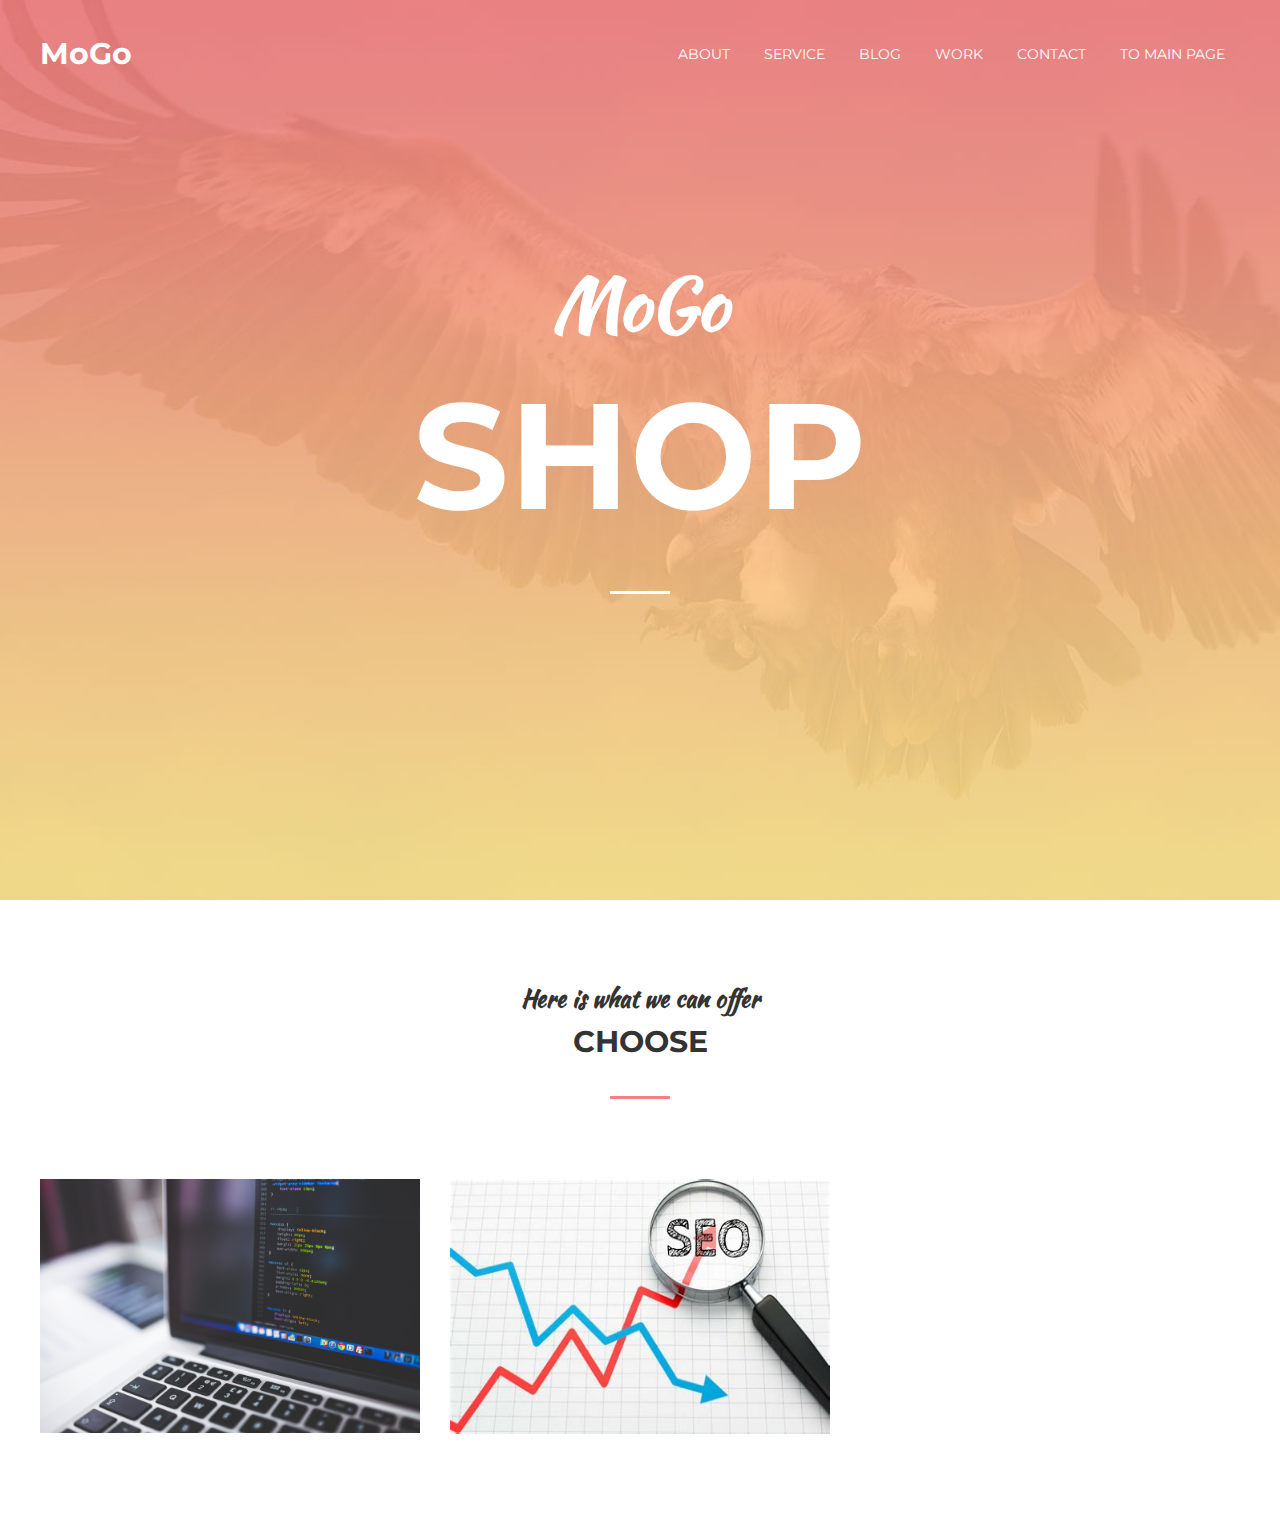
==== pages/shop.html @ 535938c5 "update" ====
<!DOCTYPE html>
<html lang="en">
<head>
    <meta charset="UTF-8">
    <meta name="viewport" content="width=device-width, initial-scale=1.0">
    <link rel="stylesheet" href="../assets/css/shop.css">
    <link href="https://fonts.googleapis.com/css?family=Kaushan+Script|Montserrat:300i,400,700&amp;subset=cyrillic-ext" rel="stylesheet">
    <link rel="stylesheet" href="https://use.fontawesome.com/releases/v5.7.2/css/all.css" integrity="sha384-fnmOCqbTlWIlj8LyTjo7mOUStjsKC4pOpQbqyi7RrhN7udi9RwhKkMHpvLbHG9Sr" crossorigin="anonymous">
    <title>MoGo</title>
</head>
<body>
    <header class="header" id="header">
        <div class="container">
            <div class="header__inner">
                <div class="header__logo" data-scroll="#intro">MoGo</div>
    
                <nav class="nav" id="nav">
                    <a class="nav__link" href="#" data-scroll="#about">About</a>
                    <a class="nav__link" href="#" data-scroll="#services">Service</a>
                    <a class="nav__link" href="#" data-scroll="#blog">Blog</a>
                    <a class="nav__link" href="#" data-scroll="#works">Work</a>
                    <a class="nav__link" href="#" data-scroll="#footer">Contact</a>
                    <a class="nav__link" href="../index.html">
                        <i class="fa fa-arrow-left" aria-hidden="true"></i>
                        To main page
                    </a>
                    <!-- <a class="nav__link" href="#">
                        <i class="fas fa-search"></i>
                        Search
                    </a> -->
                </nav>
    
                <button class="nav-toggle" id="nav_toggle" type="button">
                    <span class="nav-toggle__item">Menu</span>
                </button>
            </div>
        </div>
    </header>
    <!-- Intro -->
    <div class="intro" id="intro">
        <div class="container">
            <div class="intro__inner">
                <h2 class="intro__suptitle">MoGo</h2>
                <h1 class="intro__title">Shop</h1>

                <i class="fa fa-arrow-down" aria-hidden="true" style="color: #fff; font-size: 2rem;"></i>
                <!-- <a class="btn" href="#">
                    Make an order
                    <i class="fa fa-arrow-down" aria-hidden="true"></i>
                </a> -->
            </div>
        </div>
    </div>
    <!-- /.intro -->

    <!-- section -->
    <section class="section" id="about">
        <div class="container">

            <div class="section__header">
                <h3 class="section__suptitle">Here is what we can offer</h3>
                <h2 class="section__title">Choose</h2>
            </div>

            <div class="card">
                <div class="card__item">
                    <div class="card__inner">
                        <div class="card__img">
                            <img src="../assets/images/Shoppage/Shop-htmlpage.jpg" alt="">
                        </div>
                        <a class="card__text" href="../pages/ShopPages/HtmlLayout.html">HTML layout</a>
                    </div>
                </div>

                <div class="card__item">
                    <div class="card__inner">
                        <div class="card__img">
                            <img src="../assets/images/Shoppage/SEO.jpg" alt="" style="height: 15.9rem;">
                        </div>
                        <a class="card__text" href="#">SEO</a>
                    </div>
                </div>

                <div class="card__item">
                    <div class="card__inner">
                        <div class="card__img">
                            <img src="" alt="">
                        </div>
                        <div class="card__text">super team</div>
                    </div>
                </div>
            </div>

        </div><!-- /.container -->
    </section>

    <!-- /.section -->
</body>
</html>
---- assets/css/shop.css ----
body {
    margin: 0;
    font-family: 'Montserrat', sans-serif;

    font-size: 15px;
    line-height: 1.6;
    color: #333;
}

*,
*:before,
*:after {
    box-sizing: border-box;
}

h1, h2, h3, h4, h5, h6 {
    margin: 0;
}

hr {
    display: block;
    width: 100%;
    height: 1px;
    margin: 40px 0;

    border: 0;
    background-color: #e5e5e5;
}

/* Page */
.page {
    overflow: hidden;
}


/* Container */
.container {
    width: 100%;
    max-width: 1230px;
    padding: 0 15px;
    margin: 0 auto;
}



/* Intro */
.intro {
    display: flex;
    flex-direction: column;
    justify-content: center;
    width: 100%;
    height: 100vh;
    min-height: 820px;
    position: relative;

    background: url("../images/intro.jpg") center no-repeat;
    -webkit-background-size: cover;
    background-size: cover;
}

.intro__inner {
    width: 100%;
    max-width: 880px;
    margin: 0 auto;

    text-align: center;
}

.intro__title {
    color: #fff;
    font-size: 150px;
    font-weight: 700;
    text-transform: uppercase;
    line-height: 1;
}

.intro__title:after {
    content: "";
    display: block;
    width: 60px;
    height: 3px;
    margin: 60px auto;

    background-color: #fff;
}

.intro__suptitle {
    margin-bottom: 20px;

    font-family: 'Kaushan Script', cursive;
    font-size: 72px;
    color: #fff;
}

/* Header */
.header {
    width: 100%;
    padding-top: 30px;

    position: absolute;
    top: 0;
    left: 0;
    right: 0;
    z-index: 1000;
}

.header.fixed {
    padding: 10px 0;

    background-color: #eb8b8d;
    box-shadow: 0 3px 10px rgba(0, 0, 0, 0.2);

    position: fixed;
    top: 0;
    left: 0;
    right: 0;

    transform: translate3d(0, 0, 0);
}

.header.active {
    background-color: #eb8b8d;
}

.header__inner {
    display: flex;
    justify-content: space-between;
    align-items: center;
}

.header__logo {
    font-size: 30px;
    font-weight: 700;
    color: #fff;
}

/* Nav */
.nav {
    font-size: 14px;
    text-transform: uppercase;
}

.nav__link {
    display: inline-block;
    vertical-align: top;
    margin: 0 15px;
    position: relative;

    color: #fff;
    text-decoration: none;

    transition: color .1s linear;
}

.nav__link:after {
    content: "";
    display: block;
    width: 100%;
    height: 3px;

    background-color: #fce38a;
    opacity: 0;

    position: absolute;
    top: 100%;
    left: 0;
    z-index: 1;

    transition: opacity .1s linear;
}

.nav__link:hover {
    color: #fce38a;
}

.nav__link:hover:after,
.nav__link.active:after {
    opacity: 1;
}

.nav__link.active {
    color: #fce38a;
}


/* Nav toggle */
.nav-toggle {
    width: 30px;
    padding: 10px 0;
    display: none;

    font-size: 0;
    color: transparent;

    border: 0;
    background: none;
    cursor: pointer;

    position: absolute;
    top: 24px;
    right: 24px;
    z-index: 1;
}

.nav-toggle:focus {
    outline: 0;
}

.nav-toggle__item {
    display: block;
    width: 100%;
    height: 3px;

    background-color: #fff;

    position: absolute;
    top: 0;
    right: 0;
    bottom: 0;
    left: 0;
    margin: auto;

    transition: background .2s linear;
}

.nav-toggle.active .nav-toggle__item {
    background: none;
}

.nav-toggle__item:before,
.nav-toggle__item:after {
    content: "";
    width: 100%;
    height: 3px;

    background-color: #fff;

    position: absolute;
    left: 0;
    z-index: 1;

    transition: transform .2s linear;
}

.nav-toggle__item:before {
    top: -8px;
}

.nav-toggle__item:after {
    bottom: -8px;
}

.nav-toggle.active .nav-toggle__item:before {
    transform-origin: left top;
    transform: rotate(45deg) translate3d(0px, -2px, 0)
}

.nav-toggle.active .nav-toggle__item:after {
    transform-origin: left bottom;
    transform: rotate(-45deg) translate3d(0px, 3px, 0);
}

/* Button */
.btn {
    display: inline-block;
    vertical-align: top;
    padding: 8px 30px;

    border: 3px solid #fff;

    font-size: 14px;
    font-weight: 700;
    color: #fff;
    text-transform: uppercase;
    text-decoration: none;

    transition: background .1s linear, color .1s linear;
}

.btn:hover {
    background-color: #fff;
    color: #333;
}

/* Section */
.section {
    padding: 80px 0;
}

.section--devices {
    margin-bottom: 40px;
    padding-bottom: 0;

    background: url("../images/devices-bg.jpg") center no-repeat;
    -webkit-background-size: cover;
    background-size: cover;
}

.section--gray {
    background-color: #f8f8f8;
}

.section--clients {
    background: #f5f5f5 url("../images/clients-bg.jpg") center no-repeat;
    -webkit-background-size: cover;
    background-size: cover;
}

.section--map {
    padding: 40px 0;
    background: #e6e6e6 url("../images/map-bg.jpg") center no-repeat / cover;
}

.section__header {
    width: 100%;
    max-width: 950px;
    margin: 0 auto 50px;

    text-align: center;
}

.section__suptitle {
    font-family: 'Kaushan Script', cursive;
    font-size: 24px;
    color: #333;
}

.section__title {
    font-size: 30px;
    font-weight: 700;
    color: #333;
    text-transform: uppercase;
}

.section__title:after {
    content: "";
    display: block;
    width: 60px;
    height: 3px;
    margin: 30px auto;

    background-color: #f38181;
}

.section__text {
    font-size: 15px;
    color: #999;
}

/* Card */
.card {
    margin: 80px -15px 0;
    display: flex;
    flex-wrap: wrap;
    justify-content: space-between;
}

.card__item {
    width: 33.33333%;
    padding: 0 15px;
}

.card__inner {
    position: relative;
    background-color: #95e1d3;
}

.card__inner:hover .card__img {
    transform: translate3d(-10px, -10px, 0);
}

.card__inner:hover .card__img img {
    opacity: .1;
}

.card__inner:hover .card__text {
    opacity: 1;
}

.card__img {
    background: linear-gradient(to bottom, #f38181, #fce38a);

    transition: transform .2s linear;
}

.card__img img {
    display: block;
    max-width: 100%;
    height: auto;
    transition: opacity .1s linear;
}

.card__text {
    width: 100%;

    font-size: 18px;
    color: #fff;
    text-transform: uppercase;
    text-decoration: none;
    font-weight: 700;
    text-align: center;
    opacity: 0;

    position: absolute;
    top: 50%;
    left: 0;
    z-index: 2;
    transform: translate3d(0, -50%, 0);

    transition: opacity .2s linear;
}

.card__info {
    margin-top: 20px;

    text-align: center;
}

.card__name {
    margin-bottom: 5px;

    font-size: 14px;
    color: #333;
    text-transform: uppercase;
}

.card__prof {
    font-size: 15px;
    font-style: italic;
    font-weight: 300;
    color: #999;
}
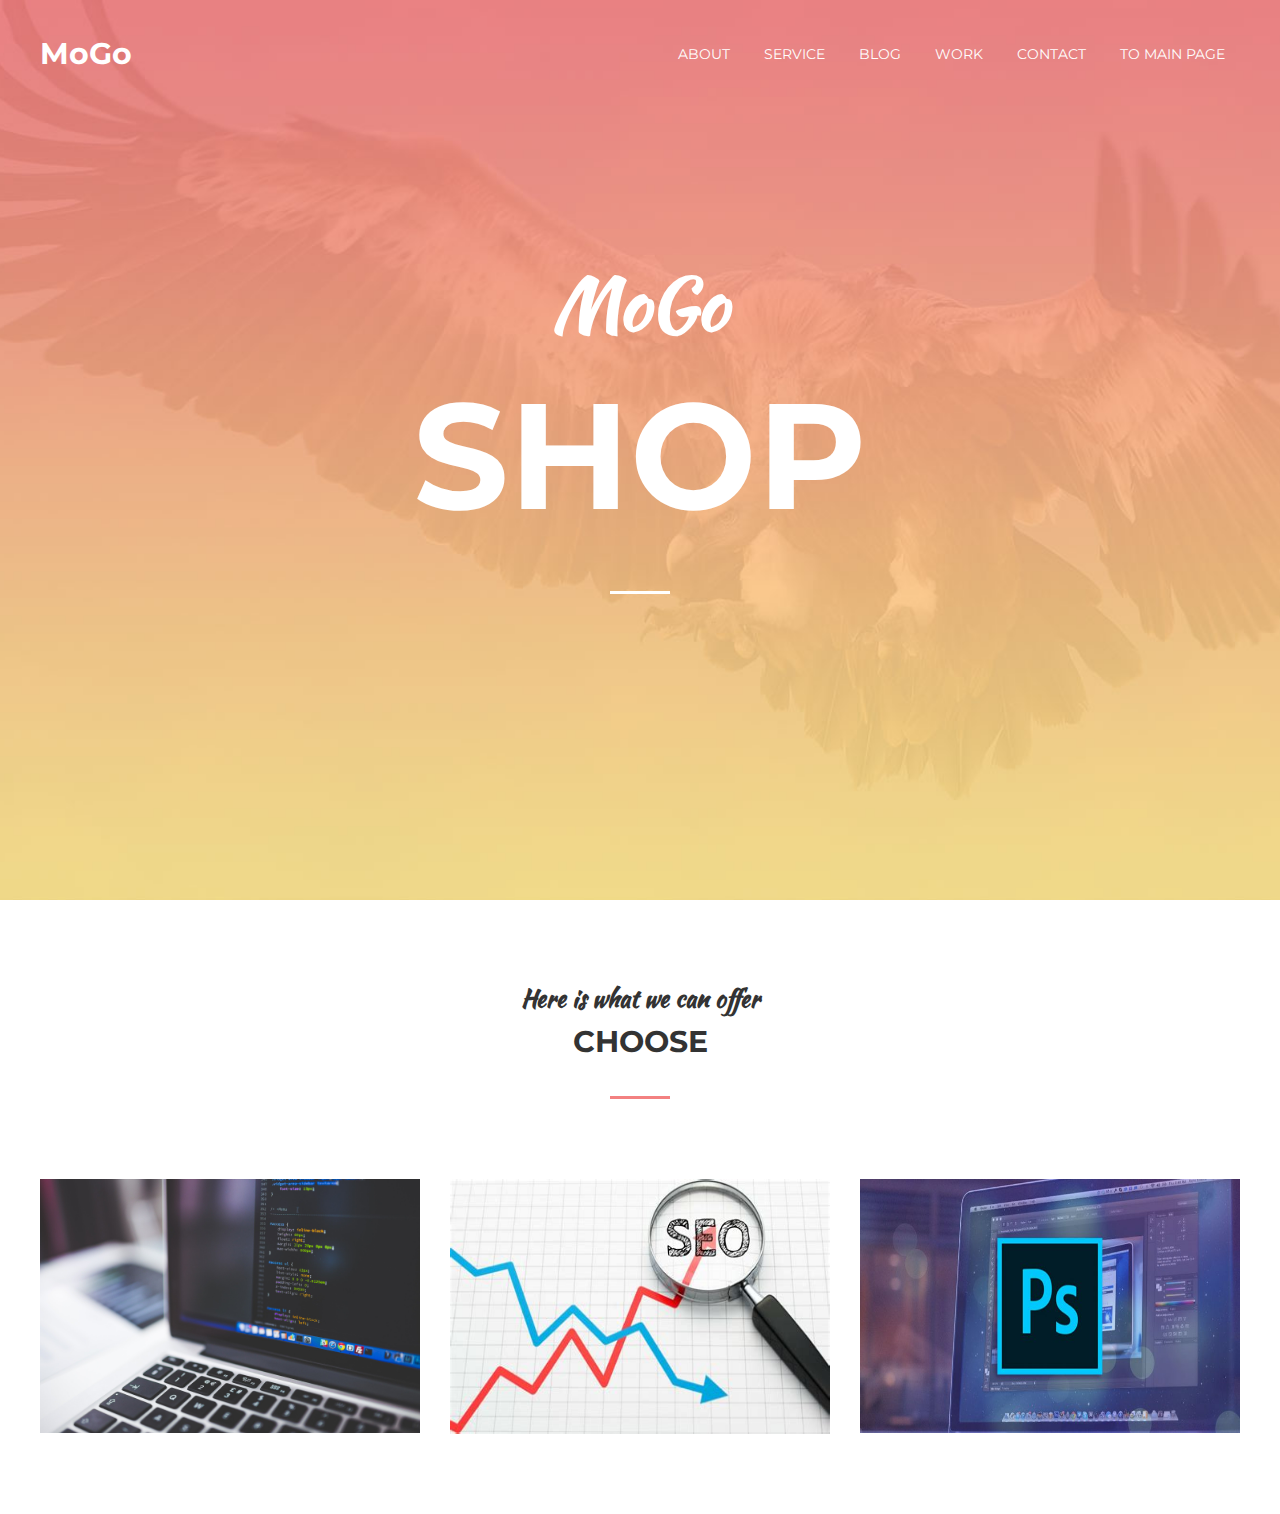
==== commit 1a3e7f55: "add SEO page and PSD layout" ====
--- a/pages/shop.html
+++ b/pages/shop.html
@@ -68,7 +68,7 @@
                         <div class="card__img">
                             <img src="../assets/images/Shoppage/Shop-htmlpage.jpg" alt="">
                         </div>
-                        <a class="card__text" href="../pages/ShopPages/HtmlLayout.html">HTML layout</a>
+                        <a class="card__text" href="ShopPages/HtmlLayout.html">HTML layout</a>
                     </div>
                 </div>
 
@@ -77,16 +77,16 @@
                         <div class="card__img">
                             <img src="../assets/images/Shoppage/SEO.jpg" alt="" style="height: 15.9rem;">
                         </div>
-                        <a class="card__text" href="#">SEO</a>
+                        <a class="card__text" href="ShopPages/SEO.html">SEO</a>
                     </div>
                 </div>
 
                 <div class="card__item">
                     <div class="card__inner">
                         <div class="card__img">
-                            <img src="" alt="">
+                            <img src="../assets/images/Shoppage/PSD.jpg" alt="" style="height: 15.84rem;">
                         </div>
-                        <div class="card__text">super team</div>
+                        <a class="card__text" href="ShopPages/PSDLayout.html">psd layout</a>
                     </div>
                 </div>
             </div>
